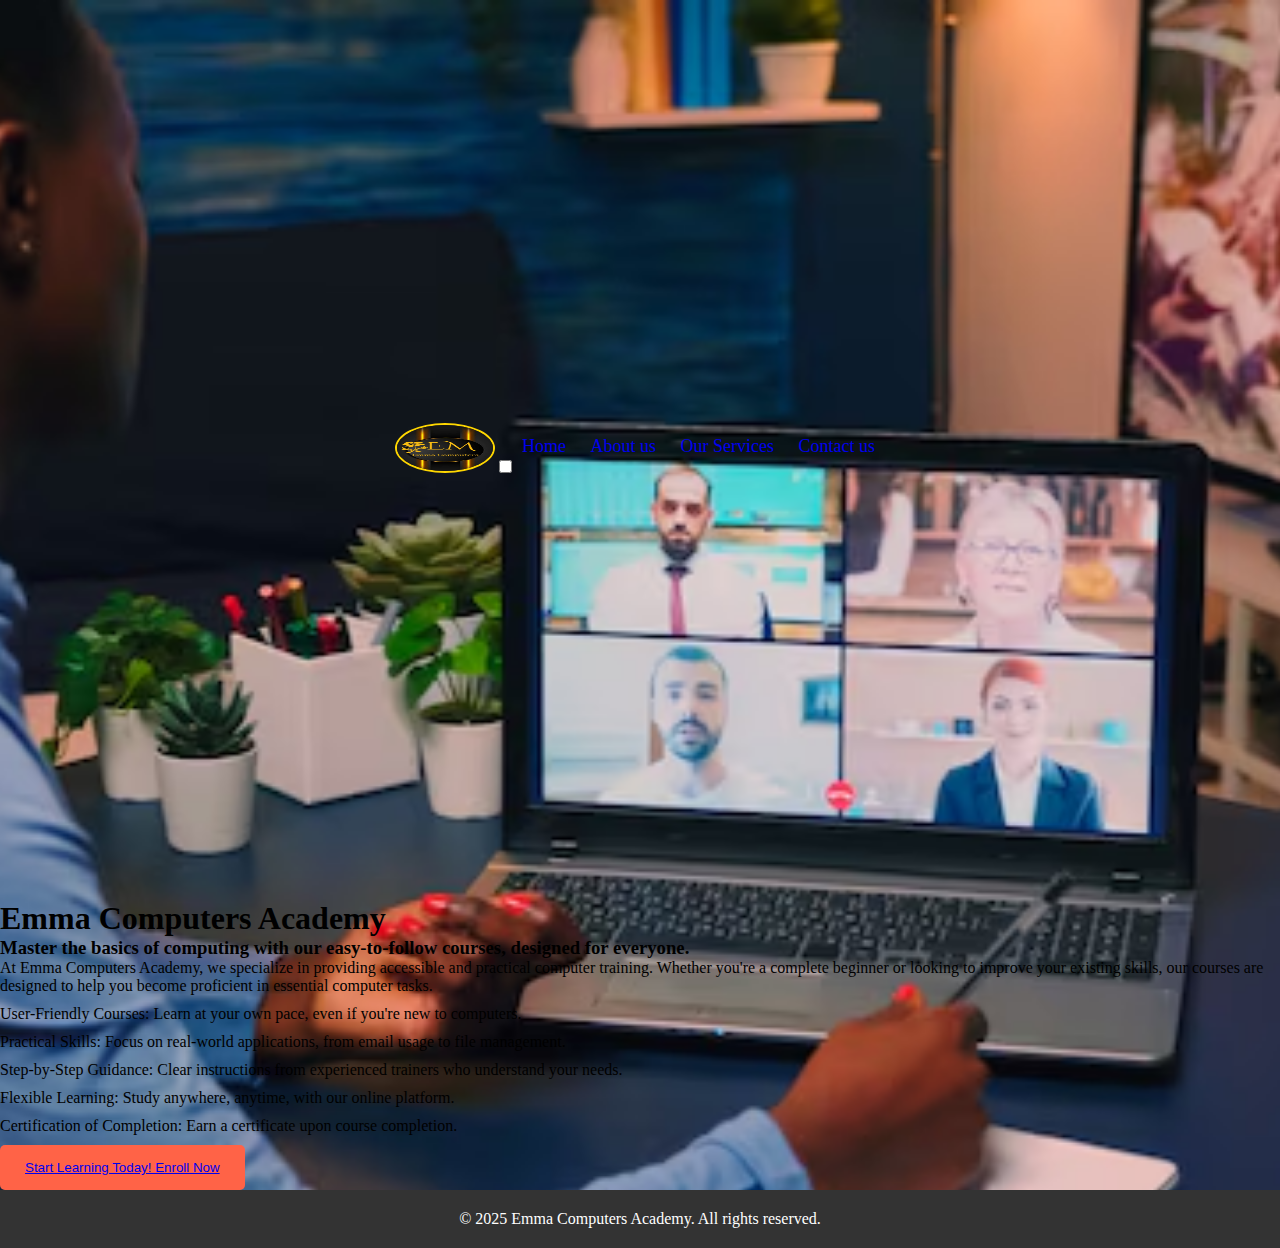
==== index.html @ 12100f9b "online computer school contents with different backgrounds" ====
<!DOCTYPE html>
<html lang="en">
  <head>
    <meta charset="UTF-8" />
    <meta name="viewport" content="width=device-width, initial-scale=1.0" />
    <title>Emma Computers Academy - Home</title>
    <link rel="stylesheet" href="style.css" />
    <link
      href="https://fonts.googleapis.com/css2?family=Poppins:wght@400;600&display=swap"
      rel="stylesheet"
    />
    <style>
      body {
        background-image: url("remote-black-employee-having-video-conference-working-from-home-sitting-living-room-late-night-freelancer-using-technology-network-wireless-talking-virtual-meeting-midnight-doing-overtime_482257-3865.avif");
        background-repeat: no-repeat;
        background-size: cover;
        background-position: center;
      }
    </style>
  </head>
  <body>
    <header>
      <div class="header-contents">
        <img
          src="WhatsApp Image 2024-10-10 at 17.59.25_b843eccf.jpg"
          alt="Emma Computers Academy Logo"
        />
        <input type="checkbox" id="nav-check" />
        <div class="nav-btn">
          <label for="nav-check">
            <span></span>
            <span></span>
            <span></span>
          </label>
        </div>
        <div class="nav-links">
          <a href="index.html" target="_blank">Home</a>
          <a href="about.html" target="_blank">About us</a>
          <a href="services.html" target="_blank">Our Services</a>
          <a href="contact.html" target="_blank">Contact us</a>
        </div>
      </div>
    </header>
    <h1>Emma Computers Academy</h1>
    <h3>
      Master the basics of computing with our easy-to-follow courses, designed
      for everyone.
    </h3>
    <p>
      At Emma Computers Academy, we specialize in providing accessible and
      practical computer training. Whether you're a complete beginner or looking
      to improve your existing skills, our courses are designed to help you
      become proficient in essential computer tasks.
    </p>
    <ul class="features">
      <li>
        User-Friendly Courses: Learn at your own pace, even if you're new to
        computers.
      </li>
      <li>
        Practical Skills: Focus on real-world applications, from email usage to
        file management.
      </li>
      <li>
        Step-by-Step Guidance: Clear instructions from experienced trainers who
        understand your needs.
      </li>
      <li>
        Flexible Learning: Study anywhere, anytime, with our online platform.
      </li>
      <li>
        Certification of Completion: Earn a certificate upon course completion.
      </li>
    </ul>
    <button>
      <a href="services.html">Start Learning Today! Enroll Now</a>
    </button>

    <footer>
      <p>&copy; 2025 Emma Computers Academy. All rights reserved.</p>
    </footer>
  </body>
</html>
---- style.css ----
/* General Styles */
* {
  margin: 0;
  padding: 0;
  box-sizing: border-box;
}

body {
  margin: 0px;
  font-family: "segoe ui";
}
header {
  width: 100%;
  height: 100vh;
}
.header-contents img {
  height: 50px;
  width: 100px;
  border: 2px solid gold;
  border-radius: 50%;
}

.nav {
  display: flex;
  align-items: center;
  height: 50px;
  width: 100%;
  position: relative;
  margin: 100px;
  font-size: 22px;
  padding: 10px 10px 10px 10px;
}

.nav-btn {
  display: none;
}

.nav-links {
  display: inline;
  float: right;
  font-size: 18px;
}
.nav-links > a {
  display: inline-block;
  padding: 13px 10px 13px 10px;
  text-decoration: none;
}

.nav-links > a:hover {
  background-color: rgba(0, 0, 0, 0.3);
  color: pink;
  text-decoration: underline;
}

.nav > #nav-check {
  display: none;
}

/* Header and Section Styles */
header,
section {
  height: 100vh;
  background-size: cover;
  display: flex;
  flex-direction: column;
  justify-content: center;
  align-items: center;
  text-align: center;
  color: white;
  background-position: center;
}

header h1,
section h1 {
  font-size: 48px;
}

header p,
section p {
  font-size: 20px;
  margin-bottom: 20px;
}

.features,
.values {
  list-style: none;
}

.features li,
.values li {
  margin: 10px 0;
}

button {
  background-color: #ff6347;
  color: white;
  padding: 15px 25px;
  border: none;
  cursor: pointer;
  border-radius: 5px;
}

button:hover {
  background-color: #ff4500;
}

form {
  display: flex;
  flex-direction: column;
  max-width: 400px;
}

form label {
  margin-top: 10px;
  font-weight: bold;
}

form input,
form textarea {
  padding: 10px;
  margin-top: 5px;
  border: 1px solid #ddd;
  border-radius: 5px;
}

form textarea {
  resize: none;
  height: 100px;
}

.contact-info {
  margin-top: 20px;
}

footer {
  background-color: #333;
  color: #fff;
  text-align: center;
  padding: 20px 0;
}
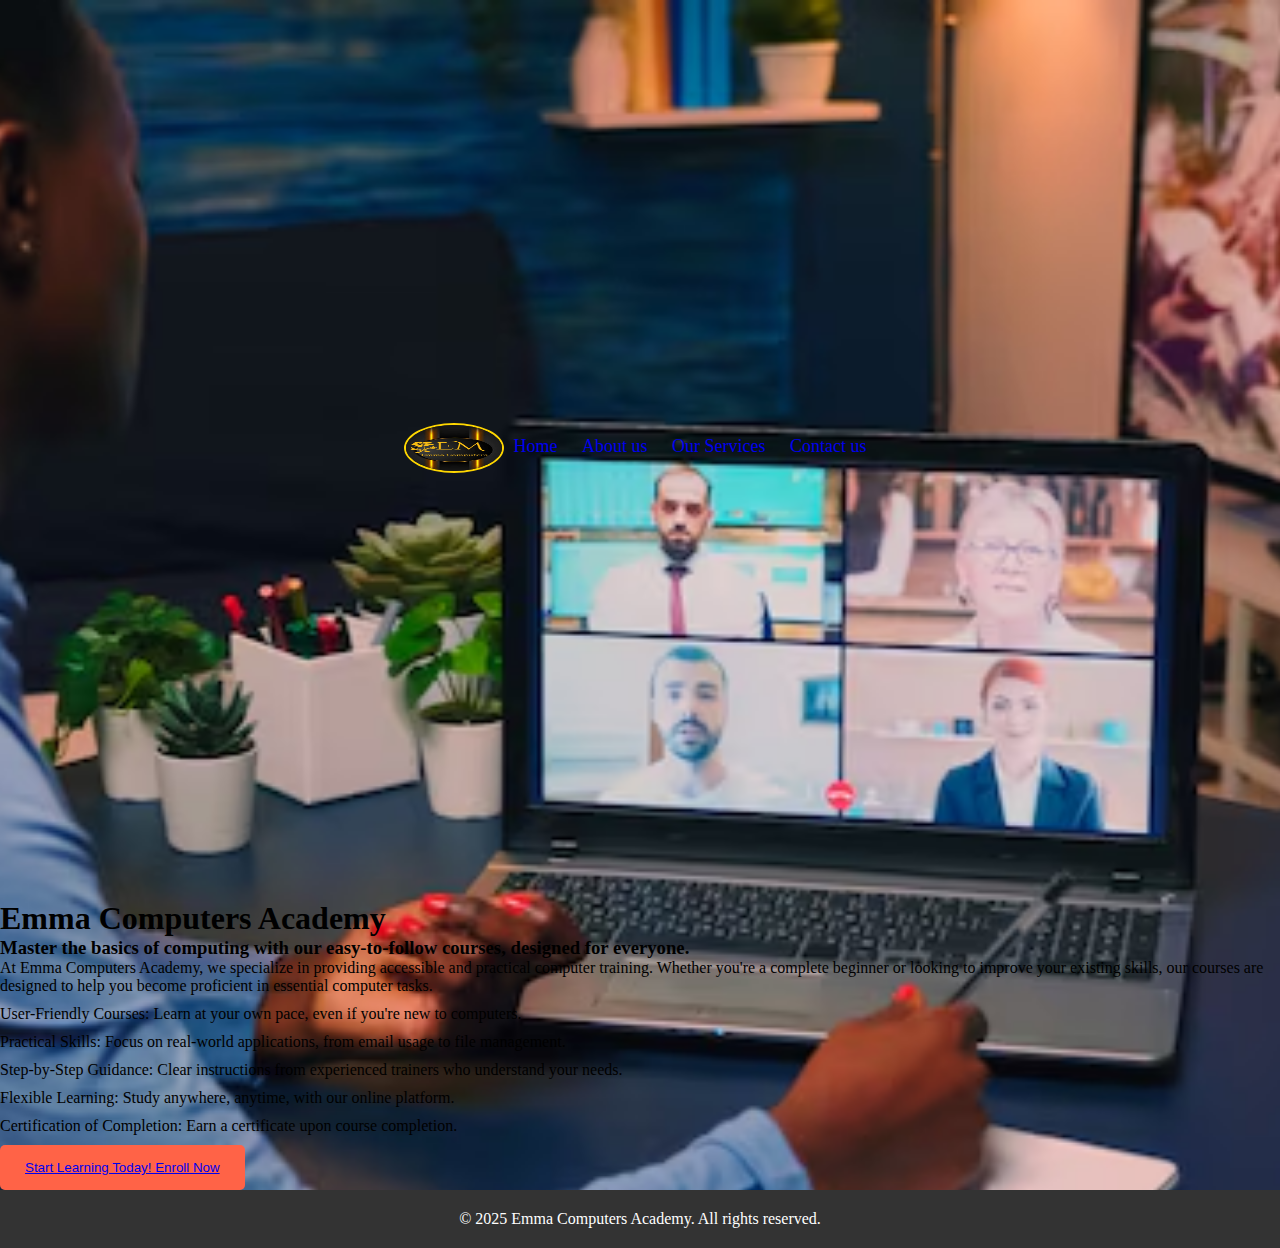
==== commit e701171c: "renamed images" ====
--- a/index.html
+++ b/index.html
@@ -11,7 +11,7 @@
     />
     <style>
       body {
-        background-image: url("remote-black-employee-having-video-conference-working-from-home-sitting-living-room-late-night-freelancer-using-technology-network-wireless-talking-virtual-meeting-midnight-doing-overtime_482257-3865.avif");
+        background-image: url("background 1.avif");
         background-repeat: no-repeat;
         background-size: cover;
         background-position: center;
@@ -21,11 +21,8 @@
   <body>
     <header>
       <div class="header-contents">
-        <img
-          src="WhatsApp Image 2024-10-10 at 17.59.25_b843eccf.jpg"
-          alt="Emma Computers Academy Logo"
-        />
-        <input type="checkbox" id="nav-check" />
+        <img src="emma's logo.jpg" alt="Emma Computers Academy Logo" />
+
         <div class="nav-btn">
           <label for="nav-check">
             <span></span>
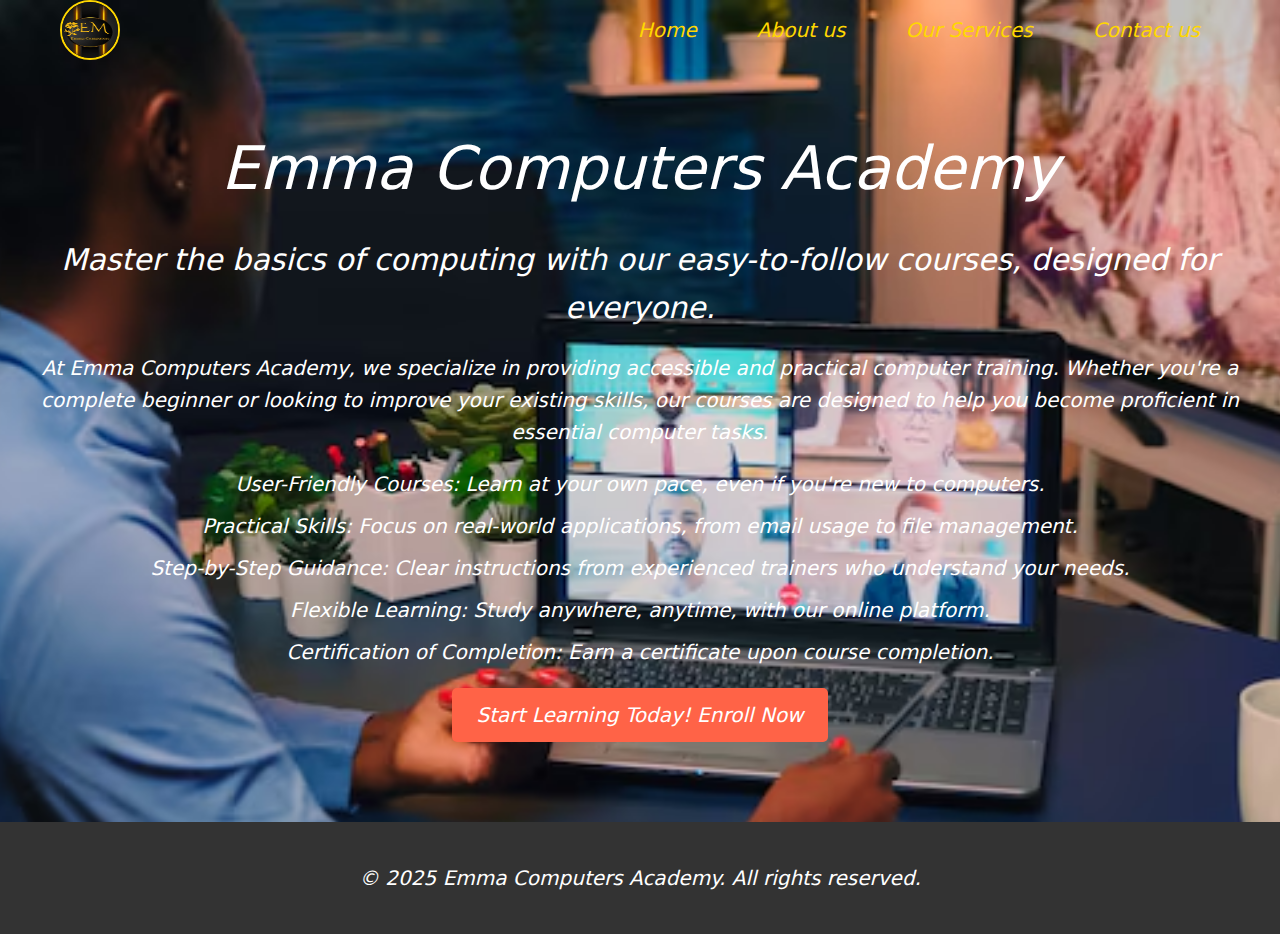
==== commit 05b1831f: "made some corrections and changed font" ====
--- a/index.html
+++ b/index.html
@@ -5,10 +5,6 @@
     <meta name="viewport" content="width=device-width, initial-scale=1.0" />
     <title>Emma Computers Academy - Home</title>
     <link rel="stylesheet" href="style.css" />
-    <link
-      href="https://fonts.googleapis.com/css2?family=Poppins:wght@400;600&display=swap"
-      rel="stylesheet"
-    />
     <style>
       body {
         background-image: url("background 1.avif");
@@ -17,62 +13,64 @@
         background-position: center;
       }
     </style>
+    <link rel="preconnect" href="https://fonts.googleapis.com" />
+    <link rel="preconnect" href="https://fonts.gstatic.com" crossorigin />
+    <link
+      href="https://fonts.googleapis.com/css2?family=Merienda:wght@300..900&display=swap"
+      rel="stylesheet"
+    />
   </head>
   <body>
     <header>
       <div class="header-contents">
         <img src="emma's logo.jpg" alt="Emma Computers Academy Logo" />
-
-        <div class="nav-btn">
-          <label for="nav-check">
-            <span></span>
-            <span></span>
-            <span></span>
-          </label>
-        </div>
-        <div class="nav-links">
-          <a href="index.html" target="_blank">Home</a>
-          <a href="about.html" target="_blank">About us</a>
-          <a href="services.html" target="_blank">Our Services</a>
-          <a href="contact.html" target="_blank">Contact us</a>
-        </div>
+        <nav class="nav">
+          <div class="nav-links">
+            <a href="index.html">Home</a>
+            <a href="about.html">About us</a>
+            <a href="services.html">Our Services</a>
+            <a href="contact.html">Contact us</a>
+          </div>
+        </nav>
       </div>
     </header>
-    <h1>Emma Computers Academy</h1>
-    <h3>
-      Master the basics of computing with our easy-to-follow courses, designed
-      for everyone.
-    </h3>
-    <p>
-      At Emma Computers Academy, we specialize in providing accessible and
-      practical computer training. Whether you're a complete beginner or looking
-      to improve your existing skills, our courses are designed to help you
-      become proficient in essential computer tasks.
-    </p>
-    <ul class="features">
-      <li>
-        User-Friendly Courses: Learn at your own pace, even if you're new to
-        computers.
-      </li>
-      <li>
-        Practical Skills: Focus on real-world applications, from email usage to
-        file management.
-      </li>
-      <li>
-        Step-by-Step Guidance: Clear instructions from experienced trainers who
-        understand your needs.
-      </li>
-      <li>
-        Flexible Learning: Study anywhere, anytime, with our online platform.
-      </li>
-      <li>
-        Certification of Completion: Earn a certificate upon course completion.
-      </li>
-    </ul>
-    <button>
-      <a href="services.html">Start Learning Today! Enroll Now</a>
-    </button>
-
+    <section>
+      <h1>Emma Computers Academy</h1>
+      <h3>
+        Master the basics of computing with our easy-to-follow courses, designed
+        for everyone.
+      </h3>
+      <p>
+        At Emma Computers Academy, we specialize in providing accessible and
+        practical computer training. Whether you're a complete beginner or
+        looking to improve your existing skills, our courses are designed to
+        help you become proficient in essential computer tasks.
+      </p>
+      <ul class="features">
+        <li>
+          User-Friendly Courses: Learn at your own pace, even if you're new to
+          computers.
+        </li>
+        <li>
+          Practical Skills: Focus on real-world applications, from email usage
+          to file management.
+        </li>
+        <li>
+          Step-by-Step Guidance: Clear instructions from experienced trainers
+          who understand your needs.
+        </li>
+        <li>
+          Flexible Learning: Study anywhere, anytime, with our online platform.
+        </li>
+        <li>
+          Certification of Completion: Earn a certificate upon course
+          completion.
+        </li>
+      </ul>
+      <button>
+        <a href="services.html">Start Learning Today! Enroll Now</a>
+      </button>
+    </section>
     <footer>
       <p>&copy; 2025 Emma Computers Academy. All rights reserved.</p>
     </footer>
--- a/style.css
+++ b/style.css
@@ -3,91 +3,88 @@
   margin: 0;
   padding: 0;
   box-sizing: border-box;
+  font-family: "Ceviche One", system-ui;
+  font-weight: 300;
+  font-size: 20px;
+  font-style: italic;
 }
 
 body {
-  margin: 0px;
-  font-family: "segoe ui";
+  line-height: 1.6;
 }
+
 header {
+  height: 80px;
   width: 100%;
-  height: 100vh;
+  background-color: none;
 }
+
+.header-contents {
+  max-width: 1200px;
+  margin: 0 auto;
+  display: flex;
+  justify-content: space-between;
+  align-items: center;
+  padding: 0 20px;
+}
+
 .header-contents img {
-  height: 50px;
-  width: 100px;
+  height: 60px;
+  width: 60px;
+  border-radius: 50%;
   border: 2px solid gold;
-  border-radius: 50%;
 }
 
 .nav {
   display: flex;
   align-items: center;
-  height: 50px;
-  width: 100%;
-  position: relative;
-  margin: 100px;
-  font-size: 22px;
-  padding: 10px 10px 10px 10px;
-}
-
-.nav-btn {
-  display: none;
 }
 
 .nav-links {
-  display: inline;
-  float: right;
-  font-size: 18px;
-}
-.nav-links > a {
-  display: inline-block;
-  padding: 13px 10px 13px 10px;
-  text-decoration: none;
+  display: flex;
+  gap: 20px;
 }
 
-.nav-links > a:hover {
-  background-color: rgba(0, 0, 0, 0.3);
-  color: pink;
+.nav-links a {
+  text-decoration: none;
+  color: gold;
+  padding: 10px 20px;
+  transition: background-color 0.3s ease;
+}
+
+.nav-links a:hover {
+  background-color: rgba(255, 255, 255, 0.2);
+  border-radius: 5px;
+  color: gold;
   text-decoration: underline;
 }
 
-.nav > #nav-check {
-  display: none;
+/* Main Section */
+section {
+  padding: 40px 20px;
+  text-align: center;
+  color: #fff;
 }
 
-/* Header and Section Styles */
-header,
-section {
-  height: 100vh;
-  background-size: cover;
-  display: flex;
-  flex-direction: column;
-  justify-content: center;
-  align-items: center;
-  text-align: center;
-  color: white;
-  background-position: center;
+h1 {
+  font-size: 3rem;
 }
 
-header h1,
-section h1 {
-  font-size: 48px;
+h3 {
+  font-size: 1.5rem;
+  margin-top: 1rem;
 }
 
-header p,
-section p {
-  font-size: 20px;
-  margin-bottom: 20px;
+p {
+  margin: 20px 0;
 }
 
-.features,
-.values {
+.features {
   list-style: none;
+  margin: 20px 0;
 }
 
-.features li,
-.values li {
+.features li {
   margin: 10px 0;
 }
 
@@ -100,41 +97,20 @@
   border-radius: 5px;
 }
 
+button a {
+  color: white;
+  text-decoration: none;
+}
+
 button:hover {
   background-color: #ff4500;
 }
 
-form {
-  display: flex;
-  flex-direction: column;
-  max-width: 400px;
-}
-
-form label {
-  margin-top: 10px;
-  font-weight: bold;
-}
-
-form input,
-form textarea {
-  padding: 10px;
-  margin-top: 5px;
-  border: 1px solid #ddd;
-  border-radius: 5px;
-}
-
-form textarea {
-  resize: none;
-  height: 100px;
-}
-
-.contact-info {
-  margin-top: 20px;
-}
-
+/* Footer */
 footer {
   background-color: #333;
-  color: #fff;
+  color: white;
   text-align: center;
   padding: 20px 0;
+  margin-top: 40px;
 }
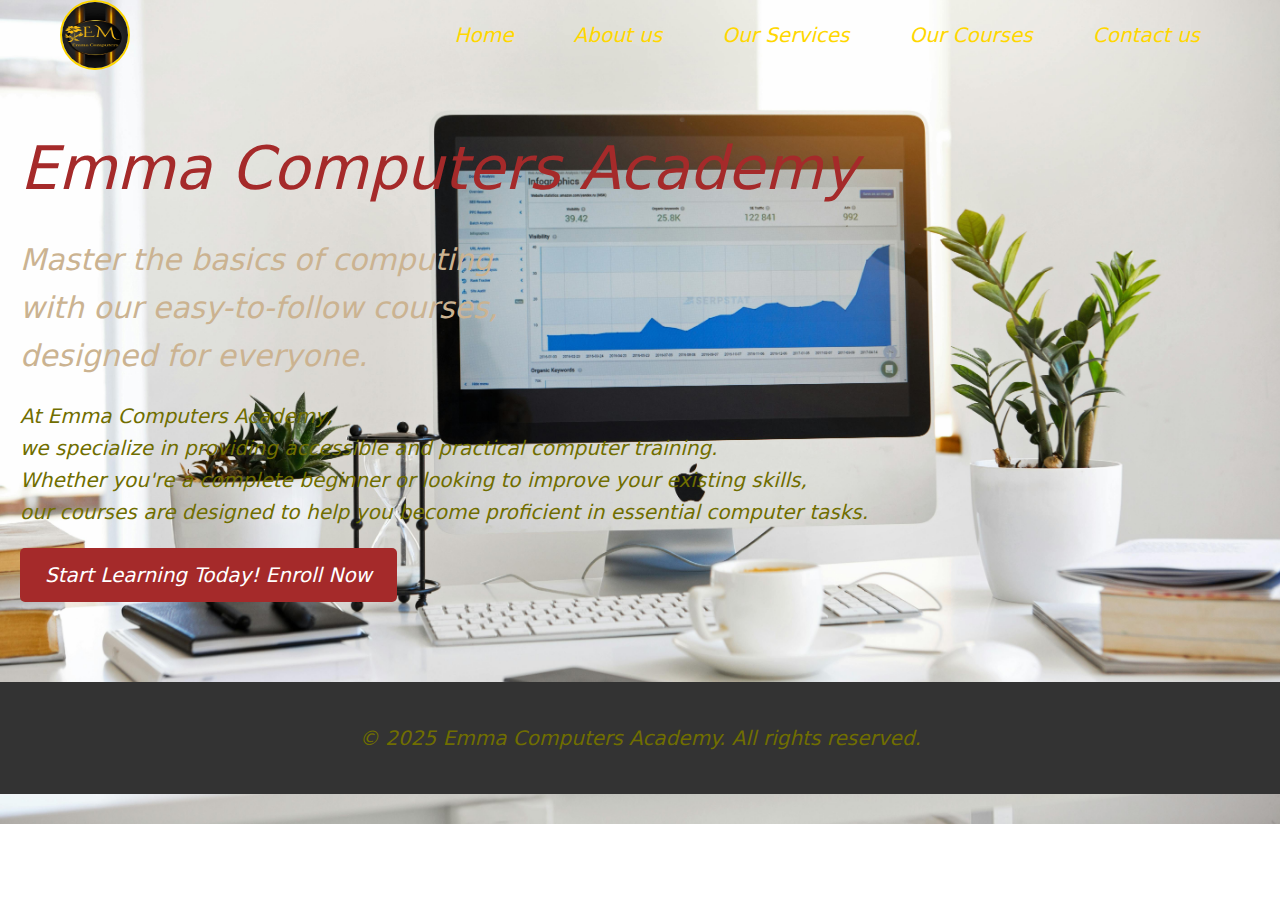
==== commit b2a3e679: "changed background images" ====
--- a/index.html
+++ b/index.html
@@ -7,7 +7,7 @@
     <link rel="stylesheet" href="style.css" />
     <style>
       body {
-        background-image: url("background 1.avif");
+        background-image: url("bck 1.jpg");
         background-repeat: no-repeat;
         background-size: cover;
         background-position: center;
@@ -29,6 +29,7 @@
             <a href="index.html">Home</a>
             <a href="about.html">About us</a>
             <a href="services.html">Our Services</a>
+            <a href="courses.html">Our Courses</a>
             <a href="contact.html">Contact us</a>
           </div>
         </nav>
@@ -37,36 +38,18 @@
     <section>
       <h1>Emma Computers Academy</h1>
       <h3>
-        Master the basics of computing with our easy-to-follow courses, designed
-        for everyone.
+        Master the basics of computing
+        <br />with our easy-to-follow courses, <br />designed for everyone.
       </h3>
       <p>
-        At Emma Computers Academy, we specialize in providing accessible and
-        practical computer training. Whether you're a complete beginner or
-        looking to improve your existing skills, our courses are designed to
-        help you become proficient in essential computer tasks.
+        At Emma Computers Academy,
+        <br />we specialize in providing accessible and practical computer
+        training. <br />Whether you're a complete beginner or looking to improve
+        your existing skills, <br />
+        our courses are designed to help you become proficient in essential
+        computer tasks.
       </p>
-      <ul class="features">
-        <li>
-          User-Friendly Courses: Learn at your own pace, even if you're new to
-          computers.
-        </li>
-        <li>
-          Practical Skills: Focus on real-world applications, from email usage
-          to file management.
-        </li>
-        <li>
-          Step-by-Step Guidance: Clear instructions from experienced trainers
-          who understand your needs.
-        </li>
-        <li>
-          Flexible Learning: Study anywhere, anytime, with our online platform.
-        </li>
-        <li>
-          Certification of Completion: Earn a certificate upon course
-          completion.
-        </li>
-      </ul>
+
       <button>
         <a href="services.html">Start Learning Today! Enroll Now</a>
       </button>
--- a/style.css
+++ b/style.css
@@ -4,7 +4,7 @@
   padding: 0;
   box-sizing: border-box;
   font-family: "Ceviche One", system-ui;
-  font-weight: 300;
+  font-weight: 500;
   font-size: 20px;
   font-style: italic;
 }
@@ -29,9 +29,9 @@
 }
 
 .header-contents img {
-  height: 60px;
-  width: 60px;
-  border-radius: 50%;
+  height: 70px;
+  width: 70px;
+  border-radius: 70%;
   border: 2px solid gold;
 }
 
@@ -53,21 +53,23 @@
 }
 
 .nav-links a:hover {
-  background-color: rgba(255, 255, 255, 0.2);
+  background-color: brown;
   border-radius: 5px;
   color: gold;
   text-decoration: underline;
+  transition: 0.4s;
 }
 
 /* Main Section */
 section {
   padding: 40px 20px;
-  text-align: center;
-  color: #fff;
+  text-align: left;
+  color: #cbb391;
 }
 
 h1 {
   font-size: 3rem;
+  color: brown;
 }
 
 h3 {
@@ -77,19 +79,22 @@
 
 p {
   margin: 20px 0;
+  color: #706e00;
 }
 
 .features {
-  list-style: none;
+  list-style: disc;
   margin: 20px 0;
 }
 
 .features li {
   margin: 10px 0;
+  font-size: 20px;
+  color: #706e00;
 }
 
 button {
-  background-color: #ff6347;
+  background-color: brown;
   color: white;
   padding: 15px 25px;
   border: none;
@@ -103,7 +108,7 @@
 }
 
 button:hover {
-  background-color: #ff4500;
+  background-color: gold;
 }
 
 /* Footer */
